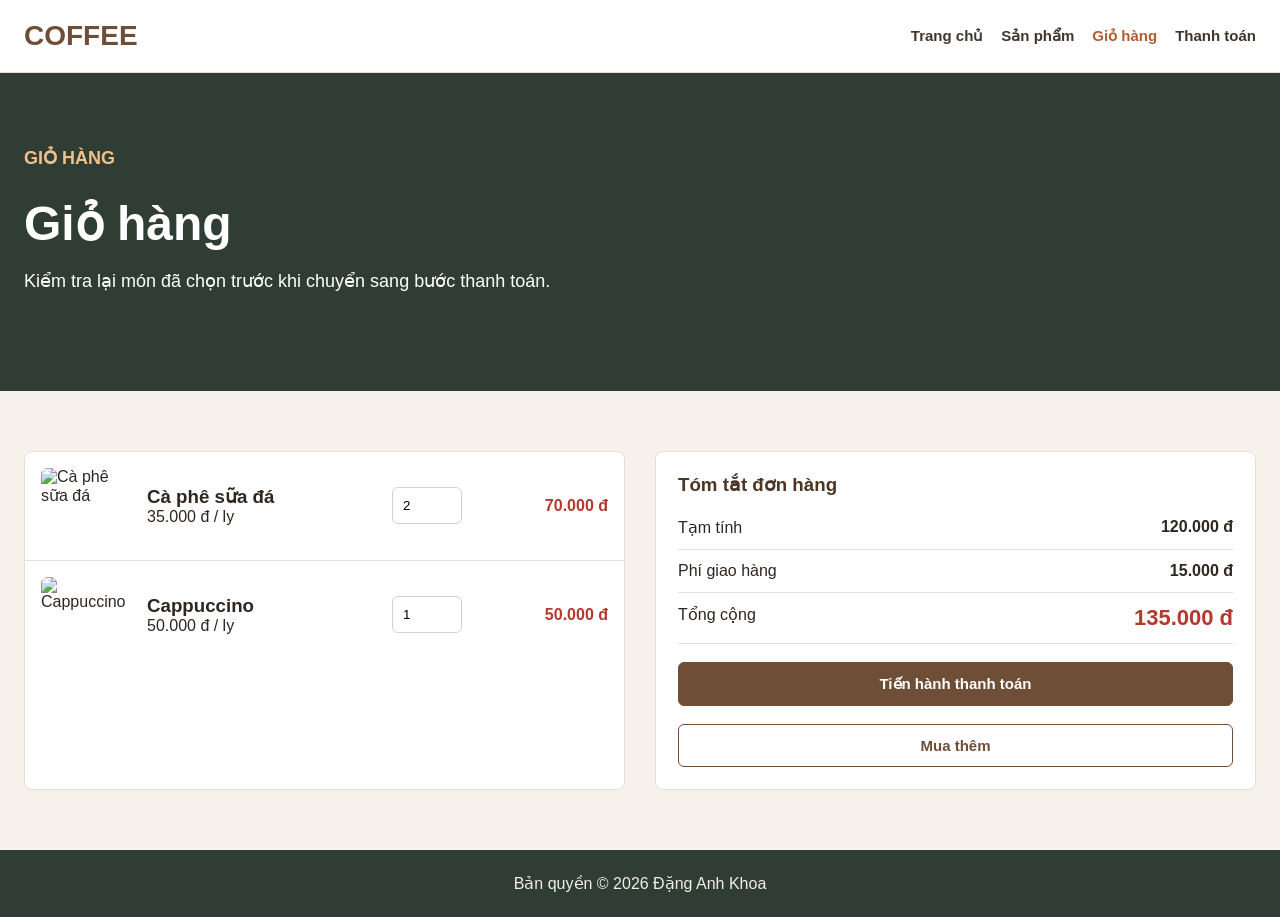
==== cart.html @ a9210790 "first commit" ====
<!doctype html>
<html lang="vi">
  <head>
    <meta charset="UTF-8" />
    <meta name="viewport" content="width=device-width, initial-scale=1.0" />
    <title>COFFEE - Giỏ hàng</title>
    <link rel="stylesheet" href="style.css" />
  </head>

  <body>
    <header class="site-header">
      <div class="container header-inner">
        <a href="index.html" class="logo">COFFEE</a>

        <nav class="main-nav">
          <a href="index.html">Trang chủ</a>
          <a href="products.html">Sản phẩm</a>
          <a href="cart.html" class="active">Giỏ hàng</a>
          <a href="checkout.html">Thanh toán</a>
        </nav>
      </div>
    </header>

    <main>
      <section class="page-hero">
        <div class="container">
          <p class="eyebrow">Giỏ hàng</p>
          <h1>Giỏ hàng</h1>
          <p>Kiểm tra lại món đã chọn trước khi chuyển sang bước thanh toán.</p>
        </div>
      </section>

      <section class="section">
        <div class="container cart-layout">
          <div class="cart-items">
            <div class="cart-row">
              <img src="./images/photo-1509042239860-f550ce710b93.jpeg" alt="Cà phê sữa đá" />
              <div>
                <h3>Cà phê sữa đá</h3>
                <p>35.000 đ / ly</p>
              </div>
              <input type="number" value="2" min="1" aria-label="Số lượng cà phê sữa đá" />
              <strong class="cart-price">70.000 đ</strong>
            </div>

            <div class="cart-row">
              <img src="./images/photo-1514432324607-a09d9b4aefdd.jpeg" alt="Cappuccino" />
              <div>
                <h3>Cappuccino</h3>
                <p>50.000 đ / ly</p>
              </div>
              <input type="number" value="1" min="1" aria-label="Số lượng cappuccino" />
              <strong class="cart-price">50.000 đ</strong>
            </div>
          </div>

          <aside class="order-box">
            <h3>Tóm tắt đơn hàng</h3>
            <div class="summary-line">
              <span>Tạm tính</span>
              <strong>120.000 đ</strong>
            </div>
            <div class="summary-line">
              <span>Phí giao hàng</span>
              <strong>15.000 đ</strong>
            </div>
            <div class="summary-line">
              <span>Tổng cộng</span>
              <strong class="summary-total">135.000 đ</strong>
            </div>
            <a href="checkout.html" class="btn">Tiến hành thanh toán</a>
            <a href="products.html" class="btn btn-outline">Mua thêm</a>
          </aside>
        </div>
      </section>
    </main>

    <footer class="site-footer">
      <div class="container">
        <p>Bản quyền © 2026 Đặng Anh Khoa</p>
      </div>
    </footer>
    <script src="app.js"></script>
  </body>
</html>
---- style.css ----
* {
  box-sizing: border-box;
  margin: 0;
  padding: 0;
}

body {
  background: #f6f2eb;
  color: #2f261f;
  font-family: Arial, Helvetica, sans-serif;
}

img {
  display: block;
  max-width: 100%;
}

a {
  color: inherit;
  text-decoration: none;
}

.container {
  max-width: 1280px;
  margin: 0 auto;
  padding: 0 24px;
}

.site-header {
  background: #ffffff;
  border-bottom: 1px solid #e4ded4;
}

.header-inner {
  align-items: center;
  display: flex;
  justify-content: space-between;
  min-height: 72px;
}

.logo {
  color: #6f4e37;
  font-size: 28px;
  font-weight: 700;
}

.main-nav {
  display: flex;
  flex-wrap: wrap;
  gap: 18px;
}

.main-nav a {
  color: #3f352d;
  font-size: 15px;
  font-weight: 700;
}

.main-nav a:hover,
.main-nav .active {
  color: #b35c2e;
}

.hero {
  background:
    linear-gradient(rgba(35, 26, 19, 0.62), rgba(35, 26, 19, 0.62)),
    url("./images/photo-1509042239860-f550ce710b93.jpeg") center / cover;
  color: #ffffff;
  padding: 110px 0;
}

.hero-content {
  max-width: 620px;
}

.eyebrow {
  color: #f0c28b;
  font-size: 14px;
  font-weight: 700;
  margin-bottom: 12px;
  text-transform: uppercase;
}

.hero h1,
.page-hero h1 {
  font-size: 48px;
  line-height: 1.1;
  margin-bottom: 16px;
}

.hero p,
.page-hero p {
  font-size: 18px;
  line-height: 1.7;
  margin-bottom: 24px;
}

.btn {
  background: #6f4e37;
  border: 1px solid #6f4e37;
  border-radius: 6px;
  color: #ffffff;
  cursor: pointer;
  display: inline-block;
  font-family: inherit;
  font-size: 15px;
  font-weight: 700;
  padding: 12px 20px;
}

.btn:hover {
  background: #4d3526;
}

.btn-outline {
  background: #ffffff;
  color: #6f4e37;
}

.btn-outline:hover {
  background: #f6f2eb;
}

.section {
  padding: 60px 0;
}

.section-title {
  color: #4d3526;
  font-size: 32px;
  margin-bottom: 12px;
  text-align: center;
}

.section-desc {
  color: #64574f;
  line-height: 1.7;
  margin: 0 auto 32px;
  max-width: 650px;
  text-align: center;
}

.feature-grid,
.product-grid {
  display: grid;
  gap: 22px;
  grid-template-columns: repeat(3, 1fr);
}

.feature-item,
.product-card,
.info-box,
.order-box {
  background: #ffffff;
  border: 1px solid #e4ded4;
  border-radius: 8px;
}

.feature-item {
  padding: 24px;
}

.feature-item h3,
.product-card h3,
.info-box h3,
.order-box h3 {
  color: #4d3526;
  margin-bottom: 10px;
}

.feature-item p,
.product-card p,
.info-box p,
.order-box p {
  color: #64574f;
  line-height: 1.6;
}

.light-section {
  background: #ede7dc;
}

.product-card {
  overflow: hidden;
}

.product-card img {
  height: 210px;
  object-fit: cover;
  width: 100%;
}

.product-info {
  padding: 18px;
}

.price {
  align-items: center;
  display: flex;
  gap: 10px;
  margin: 12px 0 18px;
}

.old-price {
  color: #988b81;
  font-size: 14px;
  text-decoration: line-through;
}

.sale-price {
  color: #b23a2f;
  font-size: 20px;
  font-weight: 700;
}

.card-actions {
  display: flex;
  flex-wrap: wrap;
  gap: 10px;
}

.section-more {
  margin-top: 28px;
  text-align: center;
}

.about-inner,
.detail-layout,
.cart-layout,
.checkout-layout {
  display: grid;
  gap: 30px;
  grid-template-columns: 1fr 1fr;
}

.about-inner img,
.detail-image {
  border-radius: 8px;
  height: 360px;
  object-fit: cover;
  width: 100%;
}

.about-text h2,
.detail-content h2 {
  color: #4d3526;
  font-size: 32px;
  margin-bottom: 16px;
}

.about-text p,
.detail-content p {
  color: #64574f;
  line-height: 1.8;
  margin-bottom: 20px;
}

.page-hero {
  background: #2f3d35;
  color: #ffffff;
  padding: 70px 0;
}

.toolbar {
  align-items: center;
  display: flex;
  justify-content: space-between;
  margin-bottom: 26px;
}

.toolbar h2 {
  color: #4d3526;
  font-size: 28px;
}

.toolbar span {
  color: #64574f;
}

.toolbar-actions {
  align-items: center;
  display: flex;
  gap: 12px;
}

.sort-label {
  color: #4d3526;
  font-size: 14px;
  font-weight: 700;
}

.sort-select {
  width: 180px;
}

.products-layout {
  align-items: start;
  display: grid;
  gap: 32px;
  grid-template-columns: 290px minmax(0, 1fr);
}

.products-content {
  min-width: 0;
}

.filter-sidebar {
  align-self: start;
  position: sticky;
  top: 92px;
}

.filter-panel {
  background: #fffaf3;
  border: 1px solid #eadfce;
  border-radius: 8px;
  box-shadow: 0 12px 28px rgba(77, 53, 38, 0.08);
  padding: 18px;
}

.filter-panel h2 {
  color: #4d3526;
  font-size: 24px;
  margin-bottom: 16px;
  padding-bottom: 14px;
  border-bottom: 1px solid #eadfce;
}

.filter-group {
  display: grid;
  gap: 9px;
  margin-bottom: 16px;
}

.filter-label {
  color: #4d3526;
  font-size: 14px;
  font-weight: 700;
}

.filter-group label {
  align-items: center;
  color: #64574f;
  display: flex;
  gap: 8px;
  line-height: 1.5;
}

.filter-panel input[type="text"],
.filter-panel select,
.sort-select select {
  border: 1px solid #d8d0c5;
  border-radius: 6px;
  color: #2f261f;
  font-family: inherit;
  font-size: 15px;
  padding: 11px 12px;
  width: 100%;
}

.select-wrap {
  position: relative;
}

.select-wrap::after {
  border-left: 5px solid transparent;
  border-right: 5px solid transparent;
  border-top: 6px solid #6f4e37;
  content: "";
  pointer-events: none;
  position: absolute;
  right: 13px;
  top: 50%;
  transform: translateY(-50%);
}

.filter-panel select,
.sort-select select {
  appearance: none;
  background: #ffffff;
  padding-right: 34px;
}

.price-range {
  height: 30px;
  position: relative;
}

.price-range::before {
  background: #e7dccf;
  border-radius: 999px;
  content: "";
  height: 6px;
  left: 0;
  position: absolute;
  right: 0;
  top: 12px;
}

.price-range::after {
  background: #6f4e37;
  border-radius: 999px;
  content: "";
  height: 6px;
  left: 20%;
  position: absolute;
  right: 20%;
  top: 12px;
}

.price-range input {
  appearance: none;
  background: transparent;
  height: 30px;
  left: 0;
  pointer-events: none;
  position: absolute;
  top: 0;
  width: 100%;
  z-index: 2;
}

.price-range input::-webkit-slider-thumb {
  appearance: none;
  background: #ffffff;
  border: 3px solid #6f4e37;
  border-radius: 50%;
  cursor: pointer;
  height: 18px;
  pointer-events: auto;
  width: 18px;
}

.price-range input::-moz-range-thumb {
  background: #ffffff;
  border: 3px solid #6f4e37;
  border-radius: 50%;
  cursor: pointer;
  height: 14px;
  pointer-events: auto;
  width: 14px;
}

.price-range input::-webkit-slider-runnable-track {
  background: transparent;
}

.price-range input::-moz-range-track {
  background: transparent;
}

.range-values {
  color: #64574f;
  display: flex;
  font-size: 14px;
  justify-content: space-between;
}

.filter-actions {
  display: grid;
  gap: 10px;
  margin-top: 10px;
}

.filter-actions .btn {
  text-align: center;
  width: 100%;
}

.filter-box {
  background: #ffffff;
  border: 1px solid #e4ded4;
  border-radius: 8px;
  display: flex;
  flex-wrap: wrap;
  gap: 10px;
  margin-bottom: 24px;
  padding: 14px;
}

.filter-btn {
  background: #f8f5ef;
  border: 1px solid #d8d0c5;
  border-radius: 6px;
  color: #4d3526;
  cursor: pointer;
  display: block;
  font-family: inherit;
  font-size: 15px;
  font-weight: 700;
  padding: 10px 14px;
  text-align: left;
  width: 100%;
}

.filter-btn:hover,
.filter-btn.active {
  background: #6f4e37;
  border-color: #6f4e37;
  color: #ffffff;
}

.empty-message {
  background: #ffffff;
  border: 1px solid #e4ded4;
  border-radius: 8px;
  color: #64574f;
  grid-column: 1 / -1;
  padding: 24px;
  text-align: center;
}

.detail-list {
  color: #4f453e;
  line-height: 1.8;
  margin: 18px 0 22px 18px;
}

.buy-box {
  align-items: center;
  display: flex;
  flex-wrap: wrap;
  gap: 12px;
}

.buy-box input,
.form-group input,
.form-group textarea,
.form-group select {
  border: 1px solid #d8d0c5;
  border-radius: 6px;
  color: #2f261f;
  font-family: inherit;
  font-size: 15px;
  padding: 12px;
}

.buy-box input {
  width: 82px;
}

.info-box,
.order-box {
  padding: 22px;
}

.cart-items {
  background: #ffffff;
  border: 1px solid #e4ded4;
  border-radius: 8px;
  overflow: hidden;
}

.cart-row {
  align-items: center;
  border-bottom: 1px solid #e4ded4;
  display: grid;
  gap: 16px;
  grid-template-columns: 90px 1fr 90px 110px;
  padding: 16px;
}

.cart-row:last-child {
  border-bottom: 0;
}

.cart-row img {
  border-radius: 6px;
  height: 76px;
  object-fit: cover;
  width: 90px;
}

.cart-row input {
  border: 1px solid #d8d0c5;
  border-radius: 6px;
  padding: 10px;
  width: 70px;
}

.cart-price {
  color: #b23a2f;
  font-weight: 700;
  text-align: right;
}

.summary-line {
  border-bottom: 1px solid #e4ded4;
  display: flex;
  justify-content: space-between;
  padding: 12px 0;
}

.summary-total {
  color: #b23a2f;
  font-size: 22px;
  font-weight: 700;
}

.order-box .btn {
  margin-top: 18px;
  text-align: center;
  width: 100%;
}

.checkout-form {
  background: #ffffff;
  border: 1px solid #e4ded4;
  border-radius: 8px;
  padding: 22px;
}

.form-row {
  display: grid;
  gap: 16px;
  grid-template-columns: 1fr 1fr;
}

.form-group {
  margin-bottom: 16px;
}

.form-group label {
  display: block;
  font-weight: 700;
  margin-bottom: 8px;
}

.form-group input,
.form-group textarea,
.form-group select {
  width: 100%;
}

.payment-list {
  display: grid;
  gap: 10px;
  margin-bottom: 18px;
}

.payment-list label {
  background: #f8f5ef;
  border: 1px solid #e4ded4;
  border-radius: 6px;
  padding: 12px;
}

.site-footer {
  background: #2f3d35;
  color: #f3efe8;
  padding: 24px 0;
  text-align: center;
}

@media (max-width: 900px) {
  .feature-grid,
  .product-grid,
  .about-inner,
  .detail-layout,
  .cart-layout,
  .checkout-layout,
  .products-layout {
    grid-template-columns: 1fr;
  }

  .filter-sidebar {
    position: static;
  }

  .hero h1,
  .page-hero h1 {
    font-size: 38px;
  }
}

@media (max-width: 640px) {
  .header-inner {
    align-items: flex-start;
    flex-direction: column;
    gap: 14px;
    padding: 16px 0;
  }

  .main-nav {
    gap: 12px;
  }

  .hero,
  .page-hero {
    padding: 58px 0;
  }

  .hero h1,
  .page-hero h1 {
    font-size: 32px;
  }

  .section {
    padding: 44px 0;
  }

  .toolbar,
  .form-row {
    align-items: flex-start;
    display: flex;
    flex-direction: column;
  }

  .cart-row {
    grid-template-columns: 78px 1fr;
  }

  .cart-row img {
    height: 68px;
    width: 78px;
  }

  .cart-price {
    text-align: left;
  }
}
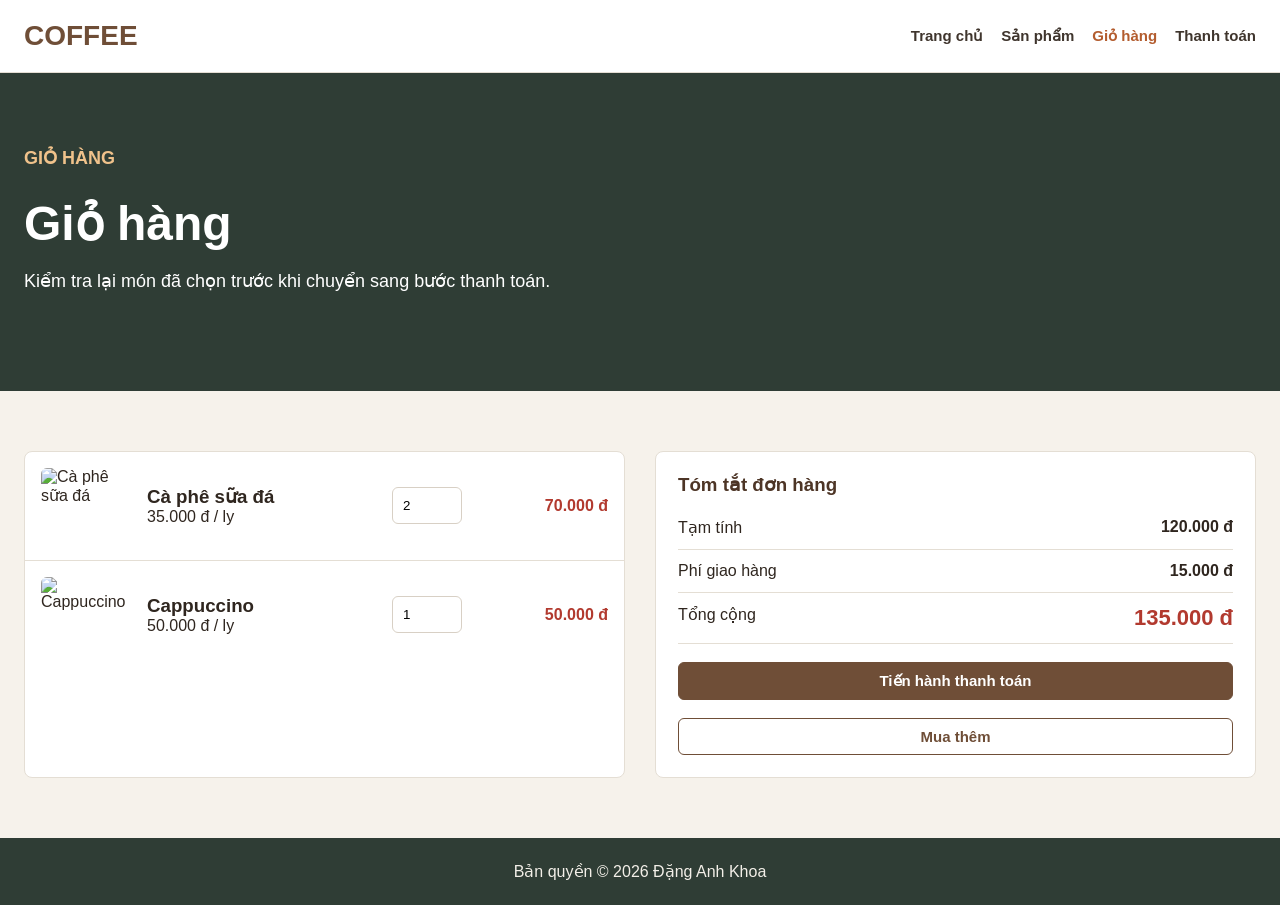
==== commit b195d959: "complete home,products,detail" ====
--- a/cart.html
+++ b/cart.html
@@ -34,22 +34,38 @@
         <div class="container cart-layout">
           <div class="cart-items">
             <div class="cart-row">
-              <img src="./images/photo-1509042239860-f550ce710b93.jpeg" alt="Cà phê sữa đá" />
+              <img
+                src="./images/photo-1509042239860-f550ce710b93.jpeg"
+                alt="Cà phê sữa đá"
+              />
               <div>
                 <h3>Cà phê sữa đá</h3>
                 <p>35.000 đ / ly</p>
               </div>
-              <input type="number" value="2" min="1" aria-label="Số lượng cà phê sữa đá" />
+              <input
+                type="number"
+                value="2"
+                min="1"
+                aria-label="Số lượng cà phê sữa đá"
+              />
               <strong class="cart-price">70.000 đ</strong>
             </div>
 
             <div class="cart-row">
-              <img src="./images/photo-1514432324607-a09d9b4aefdd.jpeg" alt="Cappuccino" />
+              <img
+                src="./images/photo-1514432324607-a09d9b4aefdd.jpeg"
+                alt="Cappuccino"
+              />
               <div>
                 <h3>Cappuccino</h3>
                 <p>50.000 đ / ly</p>
               </div>
-              <input type="number" value="1" min="1" aria-label="Số lượng cappuccino" />
+              <input
+                type="number"
+                value="1"
+                min="1"
+                aria-label="Số lượng cappuccino"
+              />
               <strong class="cart-price">50.000 đ</strong>
             </div>
           </div>
@@ -80,6 +96,6 @@
         <p>Bản quyền © 2026 Đặng Anh Khoa</p>
       </div>
     </footer>
-    <script src="app.js"></script>
+    <script type="module" src="app.js"></script>
   </body>
 </html>
--- a/style.css
+++ b/style.css
@@ -64,7 +64,7 @@
 .hero {
   background:
     linear-gradient(rgba(35, 26, 19, 0.62), rgba(35, 26, 19, 0.62)),
-    url("./images/photo-1509042239860-f550ce710b93.jpeg") center / cover;
+    url("./images/background-ca-phe.webp") center / cover;
   color: #ffffff;
   padding: 110px 0;
 }
@@ -105,7 +105,7 @@
   font-family: inherit;
   font-size: 15px;
   font-weight: 700;
-  padding: 12px 20px;
+  padding: 9px 15px;
 }
 
 .btn:hover {
@@ -142,8 +142,9 @@
 
 .feature-grid,
 .product-grid {
-  display: grid;
-  gap: 22px;
+  align-items: stretch;
+  display: grid;
+  gap: 10px;
   grid-template-columns: repeat(3, 1fr);
 }
 
@@ -182,6 +183,14 @@
 
 .product-card {
   overflow: hidden;
+  display: flex;
+  flex-direction: column;
+  height: 100%;
+  transition: 0.3s;
+}
+
+.product-card:hover {
+  transform: translateY(-5px);
 }
 
 .product-card img {
@@ -191,14 +200,21 @@
 }
 
 .product-info {
+  display: flex;
+  flex-direction: column;
+  flex: 1;
   padding: 18px;
 }
 
+.product-info p {
+  margin-bottom: 12px;
+}
+
 .price {
   align-items: center;
   display: flex;
   gap: 10px;
-  margin: 12px 0 18px;
+  margin: auto 0 18px;
 }
 
 .old-price {
@@ -233,11 +249,25 @@
   grid-template-columns: 1fr 1fr;
 }
 
-.about-inner img,
-.detail-image {
+.not-found {
+  display: flex;
+  flex-direction: column;
+  justify-content: center;
+  align-items: center;
+  gap: 30px;
+}
+
+.about-inner img {
   border-radius: 8px;
   height: 360px;
   object-fit: cover;
+  width: 100%;
+}
+
+.detail-image {
+  border-radius: 8px;
+  height: 560px;
+  object-fit: contain;
   width: 100%;
 }
 
@@ -381,79 +411,80 @@
   padding-right: 34px;
 }
 
-.price-range {
-  height: 30px;
-  position: relative;
-}
-
-.price-range::before {
+.price-filter {
+  display: grid;
+  gap: 10px;
+}
+
+.price-filter input[type="range"] {
+  appearance: none;
   background: #e7dccf;
   border-radius: 999px;
-  content: "";
+  cursor: pointer;
   height: 6px;
-  left: 0;
-  position: absolute;
-  right: 0;
-  top: 12px;
-}
-
-.price-range::after {
-  background: #6f4e37;
-  border-radius: 999px;
-  content: "";
-  height: 6px;
-  left: 20%;
-  position: absolute;
-  right: 20%;
-  top: 12px;
-}
-
-.price-range input {
-  appearance: none;
-  background: transparent;
-  height: 30px;
-  left: 0;
-  pointer-events: none;
-  position: absolute;
-  top: 0;
-  width: 100%;
-  z-index: 2;
-}
-
-.price-range input::-webkit-slider-thumb {
+  width: 100%;
+}
+
+.price-filter input[type="range"]::-webkit-slider-thumb {
   appearance: none;
   background: #ffffff;
   border: 3px solid #6f4e37;
   border-radius: 50%;
   cursor: pointer;
   height: 18px;
-  pointer-events: auto;
   width: 18px;
 }
 
-.price-range input::-moz-range-thumb {
+.price-filter input[type="range"]::-moz-range-thumb {
   background: #ffffff;
   border: 3px solid #6f4e37;
   border-radius: 50%;
   cursor: pointer;
   height: 14px;
-  pointer-events: auto;
   width: 14px;
 }
 
-.price-range input::-webkit-slider-runnable-track {
-  background: transparent;
-}
-
-.price-range input::-moz-range-track {
-  background: transparent;
-}
-
-.range-values {
+.price-filter-value {
+  align-items: center;
   color: #64574f;
   display: flex;
   font-size: 14px;
   justify-content: space-between;
+}
+
+.price-filter-value strong {
+  color: #4d3526;
+  font-weight: 700;
+}
+
+#max-price-value {
+  color: #b23a2f;
+}
+
+.filter-panel input[type="text"]:focus,
+.filter-panel select:focus,
+.sort-select select:focus {
+  border-color: #6f4e37;
+  outline: none;
+}
+
+.toolbar > div:first-child {
+  display: grid;
+  gap: 6px;
+}
+
+#product-count {
+  color: #7b6c62;
+  font-size: 14px;
+}
+.products-page-grid {
+  grid-template-columns: repeat(3, minmax(0, 1fr));
+}
+#reset-filter {
+  transition:
+    background 0.2s,
+    color 0.2s,
+    border-color 0.2s;
 }
 
 .filter-actions {
@@ -651,7 +682,11 @@
   padding: 24px 0;
   text-align: center;
 }
-
+@media (max-width: 1100px) {
+  .products-page-grid {
+    grid-template-columns: repeat(2, minmax(0, 1fr));
+  }
+}
 @media (max-width: 900px) {
   .feature-grid,
   .product-grid,
@@ -671,6 +706,18 @@
   .page-hero h1 {
     font-size: 38px;
   }
+  .products-page-grid {
+    grid-template-columns: repeat(2, minmax(0, 1fr));
+  }
+
+  .toolbar {
+    align-items: flex-start;
+    gap: 16px;
+  }
+
+  .toolbar-actions {
+    flex-wrap: wrap;
+  }
 }
 
 @media (max-width: 640px) {
@@ -718,4 +765,25 @@
   .cart-price {
     text-align: left;
   }
-}
+  .products-page-grid {
+    grid-template-columns: 1fr;
+  }
+
+  .toolbar {
+    gap: 18px;
+  }
+
+  .toolbar-actions {
+    align-items: stretch;
+    display: grid;
+    width: 100%;
+  }
+
+  .sort-select {
+    width: 100%;
+  }
+
+  .price-filter-value {
+    gap: 10px;
+  }
+}
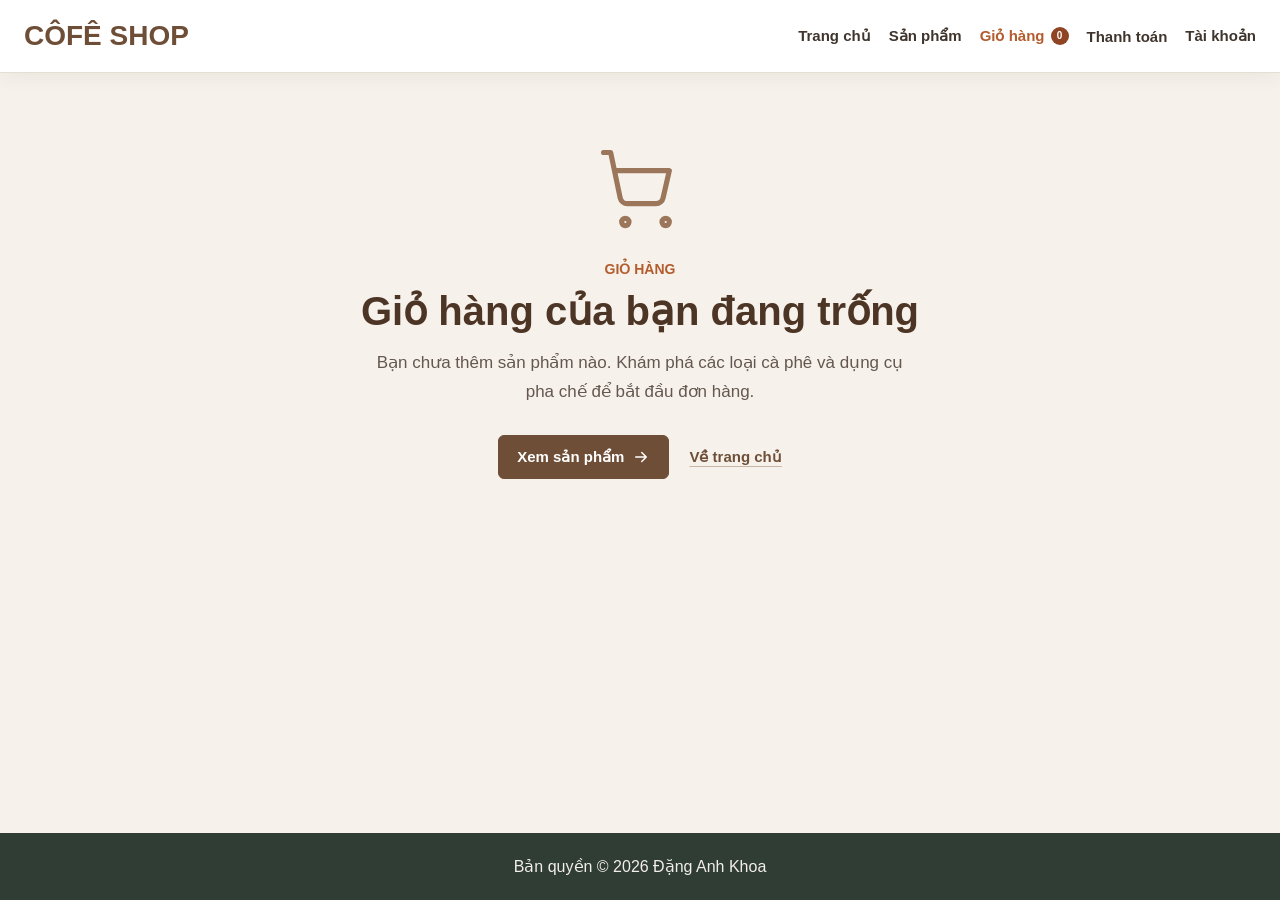
==== commit ca0b785f: "update ui/ux, complete cart" ====
--- a/cart.html
+++ b/cart.html
@@ -3,90 +3,164 @@
   <head>
     <meta charset="UTF-8" />
     <meta name="viewport" content="width=device-width, initial-scale=1.0" />
-    <title>COFFEE - Giỏ hàng</title>
+    <title>CÔFÊ SHOP - Giỏ hàng</title>
     <link rel="stylesheet" href="style.css" />
   </head>
 
-  <body>
+  <body class="cart-page-body">
     <header class="site-header">
       <div class="container header-inner">
-        <a href="index.html" class="logo">COFFEE</a>
+        <a href="index.html" class="logo">CÔFÊ SHOP</a>
 
-        <nav class="main-nav">
+        <nav class="main-nav desktop-nav" aria-label="Điều hướng chính">
           <a href="index.html">Trang chủ</a>
           <a href="products.html">Sản phẩm</a>
-          <a href="cart.html" class="active">Giỏ hàng</a>
+          <a href="cart.html" class="active">
+            Giỏ hàng
+            <span class="nav-cart-count" aria-label="3 sản phẩm">3</span>
+          </a>
           <a href="checkout.html">Thanh toán</a>
+          <a href="login.html">Tài khoản</a>
         </nav>
+
+        <details class="mobile-nav">
+          <summary aria-label="Mở menu điều hướng" title="Menu">
+            <svg class="menu-icon" aria-hidden="true" viewBox="0 0 24 24">
+              <path d="M4 6h16M4 12h16M4 18h16" />
+            </svg>
+            <svg class="close-icon" aria-hidden="true" viewBox="0 0 24 24">
+              <path d="m6 6 12 12M18 6 6 18" />
+            </svg>
+          </summary>
+
+          <nav class="main-nav mobile-menu" aria-label="Điều hướng di động">
+            <a href="index.html">Trang chủ</a>
+            <a href="products.html">Sản phẩm</a>
+            <a href="cart.html" class="active">
+              Giỏ hàng
+              <span class="nav-cart-count" aria-label="3 sản phẩm">3</span>
+            </a>
+            <a href="checkout.html">Thanh toán</a>
+            <a href="login.html">Tài khoản</a>
+          </nav>
+        </details>
       </div>
     </header>
 
-    <main>
-      <section class="page-hero">
+    <main id="cart-page">
+      <section id="cart-section" class="cart-section">
         <div class="container">
-          <p class="eyebrow">Giỏ hàng</p>
-          <h1>Giỏ hàng</h1>
-          <p>Kiểm tra lại món đã chọn trước khi chuyển sang bước thanh toán.</p>
+          <div class="cart-page-heading">
+            <div>
+              <p class="cart-page-eyebrow">Giỏ hàng</p>
+              <h1>Giỏ hàng của bạn</h1>
+              <p>Kiểm tra sản phẩm và số lượng trước khi chuyển sang thanh toán.</p>
+            </div>
+
+            <a href="products.html" class="cart-back-link">
+              <svg aria-hidden="true" viewBox="0 0 24 24">
+                <path d="m15 18-6-6 6-6" />
+                <path d="M9 12h10" />
+              </svg>
+              Tiếp tục mua sắm
+            </a>
+          </div>
+
+          <div class="cart-layout">
+            <section class="cart-panel" aria-labelledby="cart-title">
+              <div class="cart-panel-header">
+                <div class="cart-panel-heading">
+                  <h2 id="cart-title">Sản phẩm</h2>
+                  <span id="cart-count">2 sản phẩm</span>
+                </div>
+
+                <button class="cart-clear" type="button">
+                  <svg aria-hidden="true" viewBox="0 0 24 24">
+                    <path d="M3 6h18" />
+                    <path d="M8 6V4h8v2" />
+                    <path d="m19 6-1 14H6L5 6" />
+                    <path d="M10 11v5M14 11v5" />
+                  </svg>
+                  Xóa hết
+                </button>
+              </div>
+
+              <div class="cart-items">
+                <!-- render cart items -->
+              </div>
+            </section>
+
+            <aside class="order-box cart-summary">
+              <div class="cart-summary-header">
+                <p>Đơn hàng</p>
+                <h2>Tóm tắt thanh toán</h2>
+              </div>
+
+              <div class="summary-line">
+                <span>Tạm tính</span>
+                <strong id="cart-summary"></strong>
+              </div>
+
+              <div class="summary-line">
+                <span>Phí giao hàng</span>
+                <strong>25.000 đ</strong>
+              </div>
+
+              <div class="summary-line cart-total-line">
+                <span>Tổng cộng</span>
+                <strong id="summary-total" class="summary-total"></strong>
+              </div>
+
+              <a href="checkout.html" class="btn cart-checkout-button">
+                Tiến hành thanh toán
+                <svg aria-hidden="true" viewBox="0 0 24 24">
+                  <path d="M5 12h14M13 6l6 6-6 6" />
+                </svg>
+              </a>
+
+              <p class="summary-note">Phí giao hàng có thể thay đổi theo khu vực nhận hàng.</p>
+            </aside>
+          </div>
         </div>
       </section>
+      <section
+        id="empty-cart-section"
+        class="empty-cart-section"
+        aria-labelledby="empty-cart-title"
+      >
+        <div class="container">
+          <div class="empty-cart-state">
+            <svg
+              class="empty-cart-icon"
+              aria-hidden="true"
+              viewBox="0 0 24 24"
+              fill="none"
+              xmlns="http://www.w3.org/2000/svg"
+            >
+              <circle cx="8" cy="21" r="1" />
+              <circle cx="19" cy="21" r="1" />
+              <path
+                d="M2.05 2.05H4L6.6 14.44A2 2 0 0 0 8.55 16h7.8a2 2 0 0 0 1.95-1.57L20 7H5.12"
+              />
+            </svg>
 
-      <section class="section">
-        <div class="container cart-layout">
-          <div class="cart-items">
-            <div class="cart-row">
-              <img
-                src="./images/photo-1509042239860-f550ce710b93.jpeg"
-                alt="Cà phê sữa đá"
-              />
-              <div>
-                <h3>Cà phê sữa đá</h3>
-                <p>35.000 đ / ly</p>
-              </div>
-              <input
-                type="number"
-                value="2"
-                min="1"
-                aria-label="Số lượng cà phê sữa đá"
-              />
-              <strong class="cart-price">70.000 đ</strong>
-            </div>
+            <p class="empty-cart-label">Giỏ hàng</p>
+            <h1 id="empty-cart-title">Giỏ hàng của bạn đang trống</h1>
+            <p class="empty-cart-description">
+              Bạn chưa thêm sản phẩm nào. Khám phá các loại cà phê và dụng cụ pha chế để bắt đầu đơn
+              hàng.
+            </p>
 
-            <div class="cart-row">
-              <img
-                src="./images/photo-1514432324607-a09d9b4aefdd.jpeg"
-                alt="Cappuccino"
-              />
-              <div>
-                <h3>Cappuccino</h3>
-                <p>50.000 đ / ly</p>
-              </div>
-              <input
-                type="number"
-                value="1"
-                min="1"
-                aria-label="Số lượng cappuccino"
-              />
-              <strong class="cart-price">50.000 đ</strong>
+            <div class="empty-cart-actions">
+              <a href="products.html" class="btn empty-cart-primary">
+                Xem sản phẩm
+                <svg aria-hidden="true" viewBox="0 0 24 24">
+                  <path d="M5 12h14M13 6l6 6-6 6" />
+                </svg>
+              </a>
+              <a href="index.html" class="empty-cart-home">Về trang chủ</a>
             </div>
           </div>
-
-          <aside class="order-box">
-            <h3>Tóm tắt đơn hàng</h3>
-            <div class="summary-line">
-              <span>Tạm tính</span>
-              <strong>120.000 đ</strong>
-            </div>
-            <div class="summary-line">
-              <span>Phí giao hàng</span>
-              <strong>15.000 đ</strong>
-            </div>
-            <div class="summary-line">
-              <span>Tổng cộng</span>
-              <strong class="summary-total">135.000 đ</strong>
-            </div>
-            <a href="checkout.html" class="btn">Tiến hành thanh toán</a>
-            <a href="products.html" class="btn btn-outline">Mua thêm</a>
-          </aside>
         </div>
       </section>
     </main>
--- a/style.css
+++ b/style.css
@@ -8,6 +8,8 @@
   background: #f6f2eb;
   color: #2f261f;
   font-family: Arial, Helvetica, sans-serif;
+  min-height: 100vh;
+  padding-top: 73px;
 }
 
 img {
@@ -29,6 +31,12 @@
 .site-header {
   background: #ffffff;
   border-bottom: 1px solid #e4ded4;
+  box-shadow: 0 4px 18px rgba(47, 38, 31, 0.06);
+  left: 0;
+  position: fixed;
+  top: 0;
+  width: 100%;
+  z-index: 1000;
 }
 
 .header-inner {
@@ -42,6 +50,7 @@
   color: #6f4e37;
   font-size: 28px;
   font-weight: 700;
+  white-space: nowrap;
 }
 
 .main-nav {
@@ -51,9 +60,12 @@
 }
 
 .main-nav a {
+  align-items: center;
   color: #3f352d;
+  display: inline-flex;
   font-size: 15px;
   font-weight: 700;
+  gap: 6px;
 }
 
 .main-nav a:hover,
@@ -61,16 +73,126 @@
   color: #b35c2e;
 }
 
+.nav-cart-count {
+  align-items: center;
+  background: #b35c2e;
+  border-radius: 9px;
+  color: #ffffff;
+  display: inline-flex;
+  font-size: 10px;
+  font-variant-numeric: tabular-nums;
+  height: 18px;
+  justify-content: center;
+  line-height: 1;
+  min-width: 18px;
+  padding: 0 5px;
+}
+
+.main-nav a:hover .nav-cart-count,
+.main-nav .active .nav-cart-count {
+  background: #8f4424;
+}
+
+.mobile-nav {
+  display: none;
+}
+
 .hero {
-  background:
-    linear-gradient(rgba(35, 26, 19, 0.62), rgba(35, 26, 19, 0.62)),
-    url("./images/background-ca-phe.webp") center / cover;
+  background: #2f261f;
   color: #ffffff;
-  padding: 110px 0;
+  isolation: isolate;
+  overflow: hidden;
+  padding: 104px 0;
+  position: relative;
+}
+
+.hero::after {
+  background: rgba(31, 23, 18, 0.62);
+  content: "";
+  inset: 0;
+  pointer-events: none;
+  position: absolute;
+  z-index: 1;
+}
+
+.hero-slides,
+.hero-slide {
+  inset: 0;
+  position: absolute;
+}
+
+.hero-slides {
+  z-index: 0;
+}
+
+.hero-slide {
+  background-position: center;
+  background-repeat: no-repeat;
+  background-size: cover;
+  opacity: 0;
+  transform: scale(1.02);
+  transition: opacity 700ms ease;
+}
+
+.hero-slide.is-active {
+  opacity: 1;
+}
+
+.hero-slide-one {
+  background-image: url("./images/background-ca-phe.webp");
+}
+
+.hero-slide-two {
+  background-image: url("./images/hat-ca-phe-den-tach-ca-phe.jpeg");
+  background-position: center 58%;
+}
+
+.hero-slide-three {
+  background-color: #4d3526;
+  background-image: url("./images/combo-ca-phe-viet.jpg");
+  background-position: center 66%;
 }
 
 .hero-content {
   max-width: 620px;
+  position: relative;
+  z-index: 2;
+}
+
+.slider-dots {
+  align-items: center;
+  bottom: 24px;
+  display: flex;
+  gap: 10px;
+  left: 50%;
+  position: absolute;
+  transform: translateX(-50%);
+  z-index: 2;
+}
+
+.slider-dot {
+  background: rgba(255, 255, 255, 0.38);
+  border: 1px solid rgba(255, 255, 255, 0.92);
+  border-radius: 50%;
+  cursor: pointer;
+  height: 11px;
+  padding: 0;
+  transition:
+    background-color 180ms ease,
+    transform 180ms ease;
+  width: 11px;
+}
+
+.slider-dot:hover,
+.slider-dot:focus-visible {
+  background: #ffffff;
+  outline: 2px solid rgba(255, 255, 255, 0.5);
+  outline-offset: 4px;
+}
+
+.slider-dot.is-active {
+  background: #ffffff;
+  transform: scale(1.18);
 }
 
 .eyebrow {
@@ -88,11 +210,39 @@
   margin-bottom: 16px;
 }
 
-.hero p,
-.page-hero p {
+.hero-content > p:not(.eyebrow),
+.page-hero .container > p:not(.eyebrow) {
   font-size: 18px;
   line-height: 1.7;
   margin-bottom: 24px;
+}
+
+.btn.hero-primary {
+  align-items: center;
+  display: inline-flex;
+  gap: 8px;
+  justify-content: center;
+  min-height: 44px;
+}
+
+.hero-primary svg,
+.section-link svg {
+  flex: 0 0 auto;
+  fill: none;
+  height: 18px;
+  stroke: currentColor;
+  stroke-linecap: round;
+  stroke-linejoin: round;
+  stroke-width: 2;
+  width: 18px;
+}
+
+.hero-primary svg {
+  transition: transform 180ms ease;
+}
+
+.hero-primary:hover svg {
+  transform: translateX(3px);
 }
 
 .btn {
@@ -140,11 +290,31 @@
   text-align: center;
 }
 
+.section-heading {
+  margin-bottom: 32px;
+}
+
+.section-heading-centered {
+  text-align: center;
+}
+
+.section-heading-centered .section-desc {
+  margin-bottom: 0;
+}
+
+.section-eyebrow {
+  color: #b35c2e;
+  font-size: 13px;
+  font-weight: 700;
+  margin-bottom: 8px;
+  text-transform: uppercase;
+}
+
 .feature-grid,
 .product-grid {
   align-items: stretch;
   display: grid;
-  gap: 10px;
+  gap: 16px;
   grid-template-columns: repeat(3, 1fr);
 }
 
@@ -161,6 +331,18 @@
   padding: 24px;
 }
 
+.feature-icon {
+  color: #9b765b;
+  fill: none;
+  height: 30px;
+  margin-bottom: 18px;
+  stroke: currentColor;
+  stroke-linecap: round;
+  stroke-linejoin: round;
+  stroke-width: 1.7;
+  width: 30px;
+}
+
 .feature-item h3,
 .product-card h3,
 .info-box h3,
@@ -181,21 +363,66 @@
   background: #ede7dc;
 }
 
+.product-section-heading {
+  align-items: flex-end;
+  display: flex;
+  gap: 24px;
+  justify-content: space-between;
+  margin-bottom: 28px;
+}
+
+.product-section-heading .section-title,
+.product-section-heading .section-desc {
+  margin-left: 0;
+  margin-right: 0;
+  text-align: left;
+}
+
+.product-section-heading .section-title {
+  margin-bottom: 8px;
+}
+
+.product-section-heading .section-desc {
+  margin-bottom: 0;
+  max-width: 560px;
+}
+
+.section-link {
+  align-items: center;
+  color: #6f4e37;
+  display: inline-flex;
+  flex: 0 0 auto;
+  font-size: 15px;
+  font-weight: 700;
+  gap: 7px;
+  padding: 8px 0;
+}
+
+.section-link:hover {
+  color: #b35c2e;
+}
+
 .product-card {
-  overflow: hidden;
   display: flex;
   flex-direction: column;
   height: 100%;
-  transition: 0.3s;
+  overflow: hidden;
+  transition:
+    box-shadow 0.2s,
+    transform 0.2s;
 }
 
 .product-card:hover {
-  transform: translateY(-5px);
+  box-shadow: 0 12px 26px rgba(77, 53, 38, 0.1);
+  transform: translateY(-3px);
 }
 
 .product-card img {
-  height: 210px;
-  object-fit: cover;
+  background: #ffffff;
+  border-bottom: 1px solid #eee7dd;
+  height: 230px;
+  object-fit: contain;
+  padding: 12px;
   width: 100%;
 }
 
@@ -207,7 +434,13 @@
 }
 
 .product-info p {
+  font-size: 14px;
   margin-bottom: 12px;
+}
+
+.product-info h3 {
+  font-size: 18px;
+  line-height: 1.35;
 }
 
 .price {
@@ -231,8 +464,13 @@
 
 .card-actions {
   display: flex;
-  flex-wrap: wrap;
   gap: 10px;
+}
+
+.card-actions .btn {
+  flex: 1;
+  text-align: center;
+  white-space: nowrap;
 }
 
 .section-more {
@@ -240,21 +478,63 @@
   text-align: center;
 }
 
-.about-inner,
-.detail-layout,
-.cart-layout,
-.checkout-layout {
+.about-inner {
   display: grid;
   gap: 30px;
   grid-template-columns: 1fr 1fr;
 }
 
+.detail-layout {
+  align-items: start;
+  display: grid;
+  gap: 48px;
+  grid-template-columns: minmax(0, 1.05fr) minmax(0, 0.95fr);
+}
+
+.cart-layout {
+  align-items: start;
+  display: grid;
+  gap: 32px;
+  grid-template-columns: minmax(0, 1.9fr) minmax(310px, 0.8fr);
+}
+
+.checkout-layout {
+  align-items: start;
+  display: grid;
+  gap: 32px;
+  grid-template-columns: minmax(0, 1.55fr) minmax(320px, 0.75fr);
+}
+
 .not-found {
+  align-items: center;
   display: flex;
   flex-direction: column;
+  gap: 18px;
   justify-content: center;
-  align-items: center;
-  gap: 30px;
+  min-height: 420px;
+  text-align: center;
+}
+
+.not-found-icon {
+  font-size: 56px;
+}
+
+.not-found h1 {
+  color: #4d3526;
+  font-size: 34px;
+}
+
+.not-found p {
+  color: #64574f;
+  line-height: 1.7;
+  max-width: 560px;
+}
+
+.not-found-actions {
+  display: flex;
+  flex-wrap: wrap;
+  gap: 10px;
+  justify-content: center;
 }
 
 .about-inner img {
@@ -264,10 +544,17 @@
   width: 100%;
 }
 
+.home-about .about-inner {
+  align-items: center;
+}
+
 .detail-image {
+  background: #ffffff;
+  border: 1px solid #e4ded4;
   border-radius: 8px;
-  height: 560px;
+  height: 520px;
   object-fit: contain;
+  padding: 18px;
   width: 100%;
 }
 
@@ -278,6 +565,15 @@
   margin-bottom: 16px;
 }
 
+.detail-content {
+  padding: 16px 0;
+}
+
+.detail-content h2 {
+  font-size: 34px;
+  line-height: 1.25;
+}
+
 .about-text p,
 .detail-content p {
   color: #64574f;
@@ -291,6 +587,28 @@
   padding: 70px 0;
 }
 
+.products-section {
+  padding: 48px 0 64px;
+}
+
+.catalog-heading {
+  margin-bottom: 34px;
+  max-width: 720px;
+}
+
+.catalog-heading h1 {
+  color: #4d3526;
+  font-size: 38px;
+  line-height: 1.2;
+  margin-bottom: 10px;
+}
+
+.catalog-heading > p:last-child {
+  color: #64574f;
+  font-size: 17px;
+  line-height: 1.7;
+}
+
 .toolbar {
   align-items: center;
   display: flex;
@@ -337,23 +655,39 @@
 .filter-sidebar {
   align-self: start;
   position: sticky;
-  top: 92px;
+  top: 96px;
 }
 
 .filter-panel {
-  background: #fffaf3;
+  background: #ffffff;
   border: 1px solid #eadfce;
   border-radius: 8px;
   box-shadow: 0 12px 28px rgba(77, 53, 38, 0.08);
   padding: 18px;
 }
 
-.filter-panel h2 {
+.filter-panel-heading {
+  align-items: center;
+  border-bottom: 1px solid #eadfce;
+  display: flex;
+  justify-content: space-between;
+  margin-bottom: 18px;
+  padding-bottom: 14px;
+}
+
+.filter-panel-heading h2 {
   color: #4d3526;
   font-size: 24px;
-  margin-bottom: 16px;
-  padding-bottom: 14px;
-  border-bottom: 1px solid #eadfce;
+}
+
+.filter-panel-heading svg {
+  fill: none;
+  height: 22px;
+  stroke: #9b765b;
+  stroke-linecap: round;
+  stroke-linejoin: round;
+  stroke-width: 1.8;
+  width: 22px;
 }
 
 .filter-group {
@@ -376,7 +710,7 @@
   line-height: 1.5;
 }
 
-.filter-panel input[type="text"],
+.filter-panel input[type="search"],
 .filter-panel select,
 .sort-select select {
   border: 1px solid #d8d0c5;
@@ -461,7 +795,7 @@
   color: #b23a2f;
 }
 
-.filter-panel input[type="text"]:focus,
+.filter-panel input[type="search"]:focus,
 .filter-panel select:focus,
 .sort-select select:focus {
   border-color: #6f4e37;
@@ -494,8 +828,22 @@
 }
 
 .filter-actions .btn {
+  align-items: center;
+  display: inline-flex;
+  gap: 8px;
+  justify-content: center;
   text-align: center;
   width: 100%;
+}
+
+.filter-actions svg {
+  fill: none;
+  height: 17px;
+  stroke: currentColor;
+  stroke-linecap: round;
+  stroke-linejoin: round;
+  stroke-width: 2;
+  width: 17px;
 }
 
 .filter-box {
@@ -542,16 +890,25 @@
 }
 
 .detail-list {
+  border-top: 1px solid #e4ded4;
   color: #4f453e;
-  line-height: 1.8;
-  margin: 18px 0 22px 18px;
+  list-style: none;
+  margin: 20px 0 24px;
+}
+
+.detail-list li {
+  border-bottom: 1px solid #e4ded4;
+  line-height: 1.6;
+  padding: 9px 0;
 }
 
 .buy-box {
   align-items: center;
+  border-top: 1px solid #e4ded4;
   display: flex;
   flex-wrap: wrap;
   gap: 12px;
+  padding-top: 22px;
 }
 
 .buy-box input,
@@ -567,7 +924,64 @@
 }
 
 .buy-box input {
+  height: 44px;
+  text-align: center;
   width: 82px;
+}
+
+.buy-box .btn {
+  align-items: center;
+  display: inline-flex;
+  min-height: 44px;
+}
+
+.detail-section {
+  padding: 28px 0 64px;
+}
+
+.detail-breadcrumb {
+  align-items: center;
+  color: #7b6c62;
+  display: flex;
+  font-size: 14px;
+  gap: 7px;
+  margin-bottom: 26px;
+}
+
+.detail-breadcrumb a {
+  color: #6f4e37;
+  font-weight: 700;
+}
+
+.detail-breadcrumb a:hover {
+  color: #b35c2e;
+}
+
+.detail-breadcrumb svg {
+  fill: none;
+  height: 16px;
+  stroke: currentColor;
+  stroke-linecap: round;
+  stroke-linejoin: round;
+  stroke-width: 2;
+  width: 16px;
+}
+
+.detail-content .price {
+  margin: 0 0 22px;
+}
+
+.related-products {
+  background: #ede7dc;
+}
+
+.related-products-heading {
+  margin-bottom: 28px;
+  text-align: center;
+}
+
+.related-products-heading .section-title {
+  margin-bottom: 0;
 }
 
 .info-box,
@@ -575,51 +989,276 @@
   padding: 22px;
 }
 
-.cart-items {
+.cart-page-body {
+  display: flex;
+  flex-direction: column;
+  min-height: 100vh;
+}
+
+#cart-page {
+  flex: 1;
+}
+
+.cart-section {
+  padding: 48px 0 64px;
+}
+
+.cart-page-heading {
+  align-items: flex-end;
+  display: flex;
+  gap: 24px;
+  justify-content: space-between;
+  margin-bottom: 28px;
+}
+
+.cart-page-eyebrow,
+.cart-summary-header p {
+  color: #b35c2e;
+  font-size: 13px;
+  font-weight: 700;
+  margin-bottom: 7px;
+  text-transform: uppercase;
+}
+
+.cart-page-heading h1 {
+  color: #4d3526;
+  font-size: 36px;
+  line-height: 1.2;
+  margin-bottom: 8px;
+}
+
+.cart-page-heading > div > p:last-child {
+  color: #64574f;
+  line-height: 1.6;
+}
+
+.cart-back-link {
+  align-items: center;
+  color: #6f4e37;
+  display: inline-flex;
+  flex: 0 0 auto;
+  font-size: 15px;
+  font-weight: 700;
+  gap: 7px;
+  padding: 8px 0;
+}
+
+.cart-back-link:hover {
+  color: #b35c2e;
+}
+
+.cart-back-link svg,
+.cart-clear svg,
+.cart-remove svg,
+.cart-checkout-button svg {
+  fill: none;
+  stroke: currentColor;
+  stroke-linecap: round;
+  stroke-linejoin: round;
+  stroke-width: 2;
+}
+
+.cart-back-link svg,
+.cart-clear svg,
+.cart-checkout-button svg {
+  height: 18px;
+  width: 18px;
+}
+
+.cart-panel {
   background: #ffffff;
   border: 1px solid #e4ded4;
   border-radius: 8px;
   overflow: hidden;
 }
 
+.cart-panel-header {
+  align-items: center;
+  background: #fffaf3;
+  border-bottom: 1px solid #e4ded4;
+  display: flex;
+  gap: 18px;
+  justify-content: space-between;
+  padding: 18px 22px;
+}
+
+.cart-panel-heading {
+  align-items: center;
+  display: flex;
+  gap: 12px;
+}
+
+.cart-panel-heading h2,
+.cart-summary-header h2 {
+  color: #4d3526;
+  font-size: 22px;
+  line-height: 1.3;
+}
+
+.cart-panel-heading span {
+  background: #f0e7dc;
+  border-radius: 999px;
+  color: #6f4e37;
+  font-size: 13px;
+  font-weight: 700;
+  padding: 5px 9px;
+  white-space: nowrap;
+}
+
+.cart-clear {
+  align-items: center;
+  background: transparent;
+  border: 0;
+  color: #a23d32;
+  cursor: pointer;
+  display: inline-flex;
+  font-family: inherit;
+  font-size: 14px;
+  font-weight: 700;
+  gap: 7px;
+  padding: 8px 0;
+}
+
+.cart-clear:hover {
+  color: #7d2922;
+}
+
+.cart-items {
+  background: transparent;
+}
+
 .cart-row {
   align-items: center;
   border-bottom: 1px solid #e4ded4;
   display: grid;
-  gap: 16px;
-  grid-template-columns: 90px 1fr 90px 110px;
-  padding: 16px;
+  gap: 20px;
+  grid-template-columns: 104px minmax(0, 1fr) auto 40px;
+  padding: 22px;
 }
 
 .cart-row:last-child {
   border-bottom: 0;
 }
 
-.cart-row img {
+.cart-row > img {
   border-radius: 6px;
-  height: 76px;
+  height: 104px;
   object-fit: cover;
-  width: 90px;
+  width: 104px;
+}
+
+.cart-product {
+  min-width: 0;
+}
+
+.cart-product-category {
+  color: #b35c2e;
+  font-size: 12px;
+  font-weight: 700;
+  margin-bottom: 6px;
+  text-transform: uppercase;
+}
+
+.cart-product h3 {
+  color: #4d3526;
+  font-size: 17px;
+  line-height: 1.4;
+  margin-bottom: 7px;
+}
+
+.cart-unit-price {
+  color: #7b6c62;
+  font-size: 14px;
+  line-height: 1.5;
+}
+
+.cart-item-controls {
+  align-items: end;
+  display: grid;
+  gap: 20px;
+  grid-template-columns: 94px 124px;
+}
+
+.cart-quantity,
+.cart-line-total {
+  display: grid;
+  gap: 8px;
+}
+
+.cart-quantity label,
+.cart-line-total span {
+  color: #7b6c62;
+  font-size: 12px;
+  font-weight: 700;
 }
 
 .cart-row input {
   border: 1px solid #d8d0c5;
   border-radius: 6px;
-  padding: 10px;
-  width: 70px;
+  color: #2f261f;
+  font-family: inherit;
+  font-size: 15px;
+  height: 42px;
+  padding: 8px;
+  text-align: center;
+  width: 82px;
+}
+
+.cart-row input:focus {
+  border-color: #9b765b;
+  outline: 2px solid #eadfce;
 }
 
 .cart-price {
   color: #b23a2f;
-  font-weight: 700;
-  text-align: right;
+  font-size: 17px;
+  font-weight: 700;
+  line-height: 42px;
+  white-space: nowrap;
+}
+
+.cart-remove {
+  align-items: center;
+  background: #ffffff;
+  border: 1px solid #e4c5bc;
+  border-radius: 6px;
+  color: #a23d32;
+  cursor: pointer;
+  display: inline-flex;
+  height: 40px;
+  justify-content: center;
+  padding: 0;
+  width: 40px;
+}
+
+.cart-remove svg {
+  height: 18px;
+  width: 18px;
+}
+
+.cart-remove:hover {
+  background: #fff2ee;
+  border-color: #c8664e;
+}
+
+.cart-clear:focus-visible,
+.cart-remove:focus-visible,
+.cart-back-link:focus-visible {
+  outline: 2px solid #9b765b;
+  outline-offset: 3px;
 }
 
 .summary-line {
+  align-items: center;
   border-bottom: 1px solid #e4ded4;
   display: flex;
+  gap: 16px;
   justify-content: space-between;
   padding: 12px 0;
+}
+
+.summary-line strong {
+  white-space: nowrap;
 }
 
 .summary-total {
@@ -634,11 +1273,235 @@
   width: 100%;
 }
 
+.cart-summary {
+  align-self: start;
+  border-color: #d9cfc2;
+  box-shadow: 0 12px 28px rgba(77, 53, 38, 0.08);
+  padding: 24px;
+  position: sticky;
+  top: 96px;
+}
+
+.cart-summary-header {
+  border-bottom: 1px solid #e4ded4;
+  margin-bottom: 2px;
+  padding-bottom: 18px;
+}
+
+.cart-summary .summary-line {
+  padding: 14px 0;
+}
+
+.cart-total-line {
+  border-bottom: 0;
+  padding-top: 18px;
+}
+
+.cart-checkout-button {
+  align-items: center;
+  display: flex;
+  gap: 8px;
+  justify-content: center;
+  min-height: 46px;
+}
+
+.summary-note {
+  border-top: 1px solid #e4ded4;
+  color: #7b6c62;
+  font-size: 13px;
+  line-height: 1.6;
+  margin-top: 20px;
+  padding-top: 16px;
+}
+
+.empty-cart-body {
+  display: flex;
+  flex-direction: column;
+  min-height: 100vh;
+}
+
+#empty-cart-page {
+  display: flex;
+  flex: 1;
+}
+
+.empty-cart-section {
+  align-items: center;
+  display: flex;
+  flex: 1;
+  padding: 72px 0;
+  width: 100%;
+}
+
+.empty-cart-state {
+  margin: 0 auto;
+  max-width: 620px;
+  text-align: center;
+}
+
+.empty-cart-icon {
+  color: #9b765b;
+  height: 88px;
+  margin-bottom: 24px;
+  stroke: currentColor;
+  stroke-linecap: round;
+  stroke-linejoin: round;
+  stroke-width: 1.4;
+  width: 88px;
+}
+
+.empty-cart-label {
+  color: #b35c2e;
+  font-size: 14px;
+  font-weight: 700;
+  margin-bottom: 10px;
+  text-transform: uppercase;
+}
+
+.empty-cart-state h1 {
+  color: #4d3526;
+  font-size: 40px;
+  line-height: 1.2;
+  margin-bottom: 14px;
+}
+
+.empty-cart-description {
+  color: #64574f;
+  font-size: 17px;
+  line-height: 1.7;
+  margin: 0 auto;
+  max-width: 540px;
+}
+
+.empty-cart-actions {
+  align-items: center;
+  display: flex;
+  flex-wrap: wrap;
+  gap: 20px;
+  justify-content: center;
+  margin-top: 28px;
+}
+
+.empty-cart-primary {
+  align-items: center;
+  display: inline-flex;
+  gap: 8px;
+  justify-content: center;
+  min-height: 44px;
+  padding: 10px 18px;
+}
+
+.empty-cart-primary svg {
+  fill: none;
+  height: 18px;
+  stroke: currentColor;
+  stroke-linecap: round;
+  stroke-linejoin: round;
+  stroke-width: 2;
+  width: 18px;
+}
+
+.empty-cart-home {
+  color: #6f4e37;
+  font-size: 15px;
+  font-weight: 700;
+  padding: 10px 0;
+  text-decoration: underline;
+  text-decoration-color: #c7b5a7;
+  text-underline-offset: 4px;
+}
+
+.empty-cart-home:hover {
+  color: #b35c2e;
+  text-decoration-color: currentColor;
+}
+
 .checkout-form {
   background: #ffffff;
   border: 1px solid #e4ded4;
   border-radius: 8px;
-  padding: 22px;
+  overflow: hidden;
+  padding: 0;
+}
+
+.checkout-page-body {
+  display: flex;
+  flex-direction: column;
+  min-height: 100vh;
+}
+
+#checkout-page {
+  flex: 1;
+}
+
+.checkout-section {
+  padding: 48px 0 64px;
+}
+
+.checkout-page-heading {
+  margin-bottom: 28px;
+}
+
+.checkout-page-heading h1 {
+  color: #4d3526;
+  font-size: 36px;
+  line-height: 1.2;
+  margin-bottom: 8px;
+}
+
+.checkout-page-heading > p:last-child {
+  color: #64574f;
+  line-height: 1.6;
+}
+
+.checkout-form-section {
+  border: 0;
+  min-width: 0;
+  padding: 24px;
+}
+
+.checkout-form-section + .checkout-form-section {
+  border-top: 1px solid #e4ded4;
+}
+
+.checkout-form-heading {
+  align-items: center;
+  display: flex;
+  gap: 12px;
+  margin-bottom: 22px;
+  width: 100%;
+}
+
+.checkout-form-heading > span:first-child {
+  align-items: center;
+  background: #f0e7dc;
+  border-radius: 50%;
+  color: #6f4e37;
+  display: inline-flex;
+  flex: 0 0 32px;
+  font-size: 14px;
+  font-weight: 700;
+  height: 32px;
+  justify-content: center;
+  width: 32px;
+}
+
+.checkout-form-heading p,
+.checkout-form-heading small {
+  color: #b35c2e;
+  display: block;
+  font-size: 12px;
+  font-weight: 700;
+  margin-bottom: 3px;
+  text-transform: uppercase;
+}
+
+.checkout-form-heading h2,
+.checkout-form-heading strong {
+  color: #4d3526;
+  display: block;
+  font-size: 20px;
+  line-height: 1.3;
 }
 
 .form-row {
@@ -652,28 +1515,403 @@
 }
 
 .form-group label {
+  color: #4d3526;
   display: block;
+  font-size: 14px;
   font-weight: 700;
   margin-bottom: 8px;
+}
+
+.form-group label span {
+  color: #8c7f75;
+  font-size: 12px;
+  font-weight: 400;
 }
 
 .form-group input,
 .form-group textarea,
 .form-group select {
+  background: #ffffff;
+  min-height: 44px;
   width: 100%;
+}
+
+.form-group input:focus,
+.form-group textarea:focus,
+.form-group select:focus {
+  border-color: #9b765b;
+  outline: 2px solid #eadfce;
 }
 
 .payment-list {
   display: grid;
   gap: 10px;
-  margin-bottom: 18px;
-}
-
-.payment-list label {
+}
+
+.payment-option {
+  align-items: flex-start;
   background: #f8f5ef;
   border: 1px solid #e4ded4;
   border-radius: 6px;
-  padding: 12px;
+  cursor: pointer;
+  display: flex;
+  gap: 11px;
+  padding: 14px;
+}
+
+.payment-option:has(input:checked) {
+  background: #fffaf3;
+  border-color: #9b765b;
+}
+
+.payment-option input {
+  accent-color: #6f4e37;
+  margin-top: 3px;
+}
+
+.payment-option strong,
+.payment-option small {
+  display: block;
+}
+
+.payment-option strong {
+  color: #4d3526;
+  font-size: 14px;
+  margin-bottom: 4px;
+}
+
+.payment-option small {
+  color: #7b6c62;
+  line-height: 1.5;
+}
+
+.checkout-submit {
+  align-items: center;
+  display: flex;
+  gap: 8px;
+  justify-content: center;
+  margin: 0 24px 24px;
+  min-height: 46px;
+  width: calc(100% - 48px);
+}
+
+.checkout-submit svg {
+  fill: none;
+  height: 18px;
+  stroke: currentColor;
+  stroke-linecap: round;
+  stroke-linejoin: round;
+  stroke-width: 2;
+  width: 18px;
+}
+
+.checkout-summary {
+  align-self: start;
+  border-color: #d9cfc2;
+  box-shadow: 0 12px 28px rgba(77, 53, 38, 0.08);
+  padding: 24px;
+  position: sticky;
+  top: 96px;
+}
+
+.checkout-summary-heading {
+  align-items: flex-start;
+  display: flex;
+  gap: 16px;
+  justify-content: space-between;
+  margin-bottom: 18px;
+}
+
+.checkout-summary-heading p {
+  color: #b35c2e;
+  font-size: 12px;
+  font-weight: 700;
+  margin-bottom: 5px;
+  text-transform: uppercase;
+}
+
+.checkout-summary-heading h2 {
+  color: #4d3526;
+  font-size: 22px;
+  line-height: 1.3;
+}
+
+.checkout-summary-heading a {
+  color: #6f4e37;
+  flex: 0 0 auto;
+  font-size: 13px;
+  font-weight: 700;
+  padding-top: 3px;
+  text-decoration: underline;
+  text-underline-offset: 3px;
+}
+
+.checkout-summary-heading a:hover {
+  color: #b35c2e;
+}
+
+.checkout-order-list {
+  border-bottom: 1px solid #e4ded4;
+  border-top: 1px solid #e4ded4;
+  margin-bottom: 2px;
+  padding: 4px 0;
+}
+
+.checkout-order-item {
+  align-items: flex-start;
+  display: flex;
+  gap: 16px;
+  justify-content: space-between;
+  padding: 11px 0;
+}
+
+.checkout-order-item > div {
+  min-width: 0;
+}
+
+.checkout-order-item strong,
+.checkout-order-item span {
+  display: block;
+}
+
+.checkout-order-item strong {
+  color: #4d3526;
+  font-size: 14px;
+  line-height: 1.45;
+}
+
+.checkout-order-item > strong {
+  flex: 0 0 auto;
+  white-space: nowrap;
+}
+
+.checkout-order-item span {
+  color: #7b6c62;
+  font-size: 12px;
+  margin-top: 4px;
+}
+
+.checkout-summary .summary-line {
+  padding: 13px 0;
+}
+
+.checkout-total-line {
+  border-bottom: 0;
+  padding-top: 17px;
+}
+
+.checkout-summary-note {
+  border-top: 1px solid #e4ded4;
+  color: #7b6c62;
+  font-size: 13px;
+  line-height: 1.6;
+  margin-top: 16px;
+  padding-top: 16px;
+}
+
+.auth-page-body {
+  display: flex;
+  flex-direction: column;
+}
+
+.auth-page {
+  flex: 1;
+}
+
+.auth-section {
+  padding: 48px 0;
+}
+
+.auth-shell {
+  background: #ffffff;
+  border: 1px solid #e4ded4;
+  border-radius: 8px;
+  box-shadow: 0 18px 44px rgba(77, 53, 38, 0.1);
+  display: grid;
+  grid-template-columns: minmax(300px, 0.9fr) minmax(0, 1.1fr);
+  margin: 0 auto;
+  max-width: 1040px;
+  min-height: 570px;
+  overflow: hidden;
+}
+
+.auth-shell-register {
+  min-height: 640px;
+}
+
+.auth-visual {
+  align-items: flex-end;
+  background-position: center;
+  background-size: cover;
+  color: #ffffff;
+  display: flex;
+  isolation: isolate;
+  padding: 42px;
+  position: relative;
+}
+
+.auth-visual::after {
+  background: linear-gradient(to top, rgba(34, 26, 20, 0.88), rgba(34, 26, 20, 0.18));
+  content: "";
+  inset: 0;
+  position: absolute;
+  z-index: -1;
+}
+
+.auth-visual-login {
+  background-image: url("./images/hat-ca-phe-den-tach-ca-phe.jpeg");
+}
+
+.auth-visual-register {
+  background-image: url("./images/background-ca-phe.webp");
+}
+
+.auth-visual-content {
+  max-width: 360px;
+}
+
+.auth-visual-content p {
+  color: #f0c28b;
+  font-size: 13px;
+  font-weight: 700;
+  margin-bottom: 10px;
+}
+
+.auth-visual-content h2 {
+  font-size: 31px;
+  line-height: 1.25;
+}
+
+.auth-panel {
+  align-self: center;
+  padding: 44px 50px;
+}
+
+.auth-heading {
+  margin-bottom: 30px;
+}
+
+.auth-heading .section-eyebrow {
+  margin-bottom: 8px;
+}
+
+.auth-heading h1 {
+  color: #4d3526;
+  font-size: 34px;
+  line-height: 1.2;
+  margin-bottom: 10px;
+}
+
+.auth-heading > p:last-child {
+  color: #74675d;
+  line-height: 1.65;
+}
+
+.auth-form,
+.auth-field {
+  display: grid;
+}
+
+.auth-form {
+  gap: 19px;
+}
+
+.auth-form-grid {
+  display: grid;
+  gap: 16px;
+  grid-template-columns: repeat(2, minmax(0, 1fr));
+}
+
+.auth-field {
+  gap: 8px;
+}
+
+.auth-field label {
+  color: #4d3526;
+  font-size: 14px;
+  font-weight: 700;
+}
+
+.auth-field input {
+  background: #ffffff;
+  border: 1px solid #d9cfc2;
+  border-radius: 6px;
+  color: #2f261f;
+  font: inherit;
+  min-height: 46px;
+  padding: 10px 13px;
+  width: 100%;
+}
+
+.auth-field input::placeholder {
+  color: #a1968d;
+}
+
+.auth-field input:focus {
+  border-color: #8a674e;
+  box-shadow: 0 0 0 3px rgba(111, 78, 55, 0.12);
+  outline: 0;
+}
+
+.auth-form-options {
+  align-items: center;
+  display: flex;
+  gap: 16px;
+  justify-content: space-between;
+}
+
+.auth-check {
+  align-items: flex-start;
+  color: #5f544c;
+  cursor: pointer;
+  display: inline-flex;
+  font-size: 14px;
+  gap: 9px;
+  line-height: 1.45;
+}
+
+.auth-check input {
+  accent-color: #6f4e37;
+  flex: 0 0 auto;
+  height: 16px;
+  margin-top: 2px;
+  width: 16px;
+}
+
+.auth-text-link,
+.auth-switch a {
+  color: #a24f29;
+  font-weight: 700;
+}
+
+.auth-text-link {
+  font-size: 14px;
+  white-space: nowrap;
+}
+
+.auth-text-link:hover,
+.auth-switch a:hover {
+  color: #6f4e37;
+  text-decoration: underline;
+  text-underline-offset: 3px;
+}
+
+.auth-terms {
+  margin-top: 1px;
+}
+
+.auth-submit {
+  min-height: 47px;
+  width: 100%;
+}
+
+.auth-switch {
+  border-top: 1px solid #eee7dd;
+  color: #74675d;
+  font-size: 14px;
+  margin-top: 28px;
+  padding-top: 22px;
+  text-align: center;
 }
 
 .site-footer {
@@ -687,12 +1925,20 @@
     grid-template-columns: repeat(2, minmax(0, 1fr));
   }
 }
+
+@media (max-width: 1050px) {
+  .cart-layout {
+    grid-template-columns: 1fr;
+  }
+
+  .cart-summary {
+    position: static;
+  }
+}
+
 @media (max-width: 900px) {
-  .feature-grid,
-  .product-grid,
   .about-inner,
   .detail-layout,
-  .cart-layout,
   .checkout-layout,
   .products-layout {
     grid-template-columns: 1fr;
@@ -702,12 +1948,35 @@
     position: static;
   }
 
+  .feature-grid,
+  #home-page .product-grid,
+  .products-page-grid {
+    grid-template-columns: repeat(2, minmax(0, 1fr));
+  }
+
+  .checkout-summary {
+    position: static;
+  }
+
   .hero h1,
   .page-hero h1 {
     font-size: 38px;
   }
-  .products-page-grid {
-    grid-template-columns: repeat(2, minmax(0, 1fr));
+
+  .auth-shell {
+    grid-template-columns: minmax(250px, 0.75fr) minmax(0, 1.25fr);
+  }
+
+  .auth-panel {
+    padding: 38px 34px;
+  }
+
+  .auth-visual {
+    padding: 32px;
+  }
+
+  .auth-visual-content h2 {
+    font-size: 27px;
   }
 
   .toolbar {
@@ -720,16 +1989,95 @@
   }
 }
 
+@media (max-width: 760px) {
+  .desktop-nav {
+    display: none;
+  }
+
+  .mobile-nav {
+    display: block;
+    position: relative;
+  }
+
+  .mobile-nav summary {
+    align-items: center;
+    border: 1px solid #ded5ca;
+    border-radius: 6px;
+    color: #4d3526;
+    cursor: pointer;
+    display: flex;
+    height: 42px;
+    justify-content: center;
+    list-style: none;
+    width: 42px;
+  }
+
+  .mobile-nav summary::-webkit-details-marker {
+    display: none;
+  }
+
+  .mobile-nav summary:hover,
+  .mobile-nav summary:focus-visible {
+    background: #f6f2eb;
+    border-color: #c9b8a7;
+    outline: 0;
+  }
+
+  .mobile-nav summary svg {
+    fill: none;
+    height: 22px;
+    stroke: currentColor;
+    stroke-linecap: round;
+    stroke-width: 2;
+    width: 22px;
+  }
+
+  .mobile-nav .close-icon,
+  .mobile-nav[open] .menu-icon {
+    display: none;
+  }
+
+  .mobile-nav[open] .close-icon {
+    display: block;
+  }
+
+  .mobile-menu {
+    background: #ffffff;
+    border: 1px solid #e4ded4;
+    border-radius: 8px;
+    box-shadow: 0 16px 36px rgba(47, 38, 31, 0.16);
+    display: flex;
+    flex-direction: column;
+    gap: 3px;
+    padding: 8px;
+    position: absolute;
+    right: 0;
+    top: calc(100% + 16px);
+    width: min(260px, calc(100vw - 48px));
+  }
+
+  .mobile-menu a {
+    border-radius: 6px;
+    padding: 12px 13px;
+  }
+
+  .mobile-menu a:hover,
+  .mobile-menu .active {
+    background: #f6f2eb;
+  }
+
+  .auth-shell {
+    grid-template-columns: 1fr;
+  }
+
+  .auth-visual {
+    min-height: 210px;
+  }
+}
+
 @media (max-width: 640px) {
   .header-inner {
-    align-items: flex-start;
-    flex-direction: column;
-    gap: 14px;
-    padding: 16px 0;
-  }
-
-  .main-nav {
-    gap: 12px;
+    min-height: 72px;
   }
 
   .hero,
@@ -742,8 +2090,114 @@
     font-size: 32px;
   }
 
+  .hero-content > p:not(.eyebrow) {
+    font-size: 16px;
+    line-height: 1.6;
+  }
+
+  .slider-dots {
+    bottom: 18px;
+  }
+
   .section {
     padding: 44px 0;
+  }
+
+  .feature-grid,
+  .product-grid,
+  #home-page .product-grid,
+  .products-page-grid {
+    grid-template-columns: 1fr;
+  }
+
+  .product-section-heading {
+    align-items: flex-start;
+    flex-direction: column;
+    gap: 10px;
+    margin-bottom: 22px;
+  }
+
+  .product-section-heading .section-title {
+    font-size: 28px;
+  }
+
+  .product-card img {
+    height: 220px;
+  }
+
+  .products-section {
+    padding: 32px 0 48px;
+  }
+
+  .catalog-heading {
+    margin-bottom: 24px;
+  }
+
+  .catalog-heading h1 {
+    font-size: 30px;
+  }
+
+  .catalog-heading > p:last-child {
+    font-size: 15px;
+  }
+
+  .filter-panel {
+    box-shadow: none;
+  }
+
+  .detail-section {
+    padding: 22px 0 48px;
+  }
+
+  .detail-breadcrumb {
+    margin-bottom: 18px;
+  }
+
+  .detail-image {
+    height: 340px;
+    padding: 12px;
+  }
+
+  .detail-content {
+    padding: 0;
+  }
+
+  .detail-content h2 {
+    font-size: 28px;
+  }
+
+  .buy-box .btn {
+    flex: 1;
+    justify-content: center;
+  }
+
+  .not-found h1 {
+    font-size: 28px;
+  }
+
+  .checkout-section {
+    padding: 32px 0 48px;
+  }
+
+  .checkout-page-heading {
+    margin-bottom: 22px;
+  }
+
+  .checkout-page-heading h1 {
+    font-size: 30px;
+  }
+
+  .checkout-form-section {
+    padding: 20px;
+  }
+
+  .checkout-submit {
+    margin: 0 20px 20px;
+    width: calc(100% - 40px);
+  }
+
+  .checkout-summary {
+    padding: 20px;
   }
 
   .toolbar,
@@ -753,20 +2207,94 @@
     flex-direction: column;
   }
 
+  .form-row {
+    align-items: stretch;
+    width: 100%;
+  }
+
+  .cart-section {
+    padding: 32px 0 48px;
+  }
+
+  .cart-page-heading {
+    align-items: flex-start;
+    flex-direction: column;
+    gap: 10px;
+    margin-bottom: 22px;
+  }
+
+  .cart-page-heading h1 {
+    font-size: 30px;
+  }
+
+  .cart-page-heading > div > p:last-child {
+    font-size: 15px;
+  }
+
+  .cart-panel-header {
+    padding: 16px;
+  }
+
+  .cart-panel-heading {
+    align-items: flex-start;
+    flex-direction: column;
+    gap: 5px;
+  }
+
+  .cart-panel-heading h2 {
+    font-size: 20px;
+  }
+
+  .cart-clear {
+    align-self: flex-start;
+  }
+
   .cart-row {
-    grid-template-columns: 78px 1fr;
-  }
-
-  .cart-row img {
-    height: 68px;
-    width: 78px;
+    align-items: start;
+    gap: 14px;
+    grid-template-areas:
+      "image product product"
+      "controls controls remove";
+    grid-template-columns: 76px minmax(0, 1fr) 40px;
+    padding: 16px;
+  }
+
+  .cart-row > img {
+    grid-area: image;
+    height: 76px;
+    width: 76px;
+  }
+
+  .cart-product {
+    grid-area: product;
+  }
+
+  .cart-product h3 {
+    font-size: 16px;
+  }
+
+  .cart-item-controls {
+    border-top: 1px solid #eee7dd;
+    grid-area: controls;
+    grid-template-columns: 1fr 1fr;
+    padding-top: 14px;
+  }
+
+  .cart-line-total {
+    justify-items: end;
   }
 
   .cart-price {
-    text-align: left;
-  }
-  .products-page-grid {
-    grid-template-columns: 1fr;
+    line-height: 42px;
+  }
+
+  .cart-remove {
+    align-self: end;
+    grid-area: remove;
+  }
+
+  .cart-summary {
+    padding: 20px;
   }
 
   .toolbar {
@@ -786,4 +2314,79 @@
   .price-filter-value {
     gap: 10px;
   }
-}
+
+  .empty-cart-section {
+    padding: 56px 0;
+  }
+
+  .empty-cart-icon {
+    height: 72px;
+    margin-bottom: 20px;
+    width: 72px;
+  }
+
+  .empty-cart-state h1 {
+    font-size: 30px;
+  }
+
+  .empty-cart-description {
+    font-size: 16px;
+  }
+
+  .empty-cart-actions {
+    align-items: stretch;
+    flex-direction: column;
+    gap: 8px;
+  }
+
+  .empty-cart-primary,
+  .empty-cart-home {
+    width: 100%;
+  }
+
+  .auth-section {
+    padding: 24px 0 36px;
+  }
+
+  .auth-section > .container {
+    padding: 0 16px;
+  }
+
+  .auth-visual {
+    min-height: 180px;
+    padding: 24px;
+  }
+
+  .auth-visual-content h2 {
+    font-size: 24px;
+  }
+
+  .auth-panel {
+    padding: 28px 22px;
+  }
+
+  .auth-heading {
+    margin-bottom: 24px;
+  }
+
+  .auth-heading h1 {
+    font-size: 29px;
+  }
+
+  .auth-form-grid {
+    grid-template-columns: 1fr;
+  }
+
+  .auth-form-options {
+    align-items: flex-start;
+    flex-direction: column;
+    gap: 12px;
+  }
+}
+
+@media (prefers-reduced-motion: reduce) {
+  .hero-slide,
+  .slider-dot {
+    transition: none;
+  }
+}
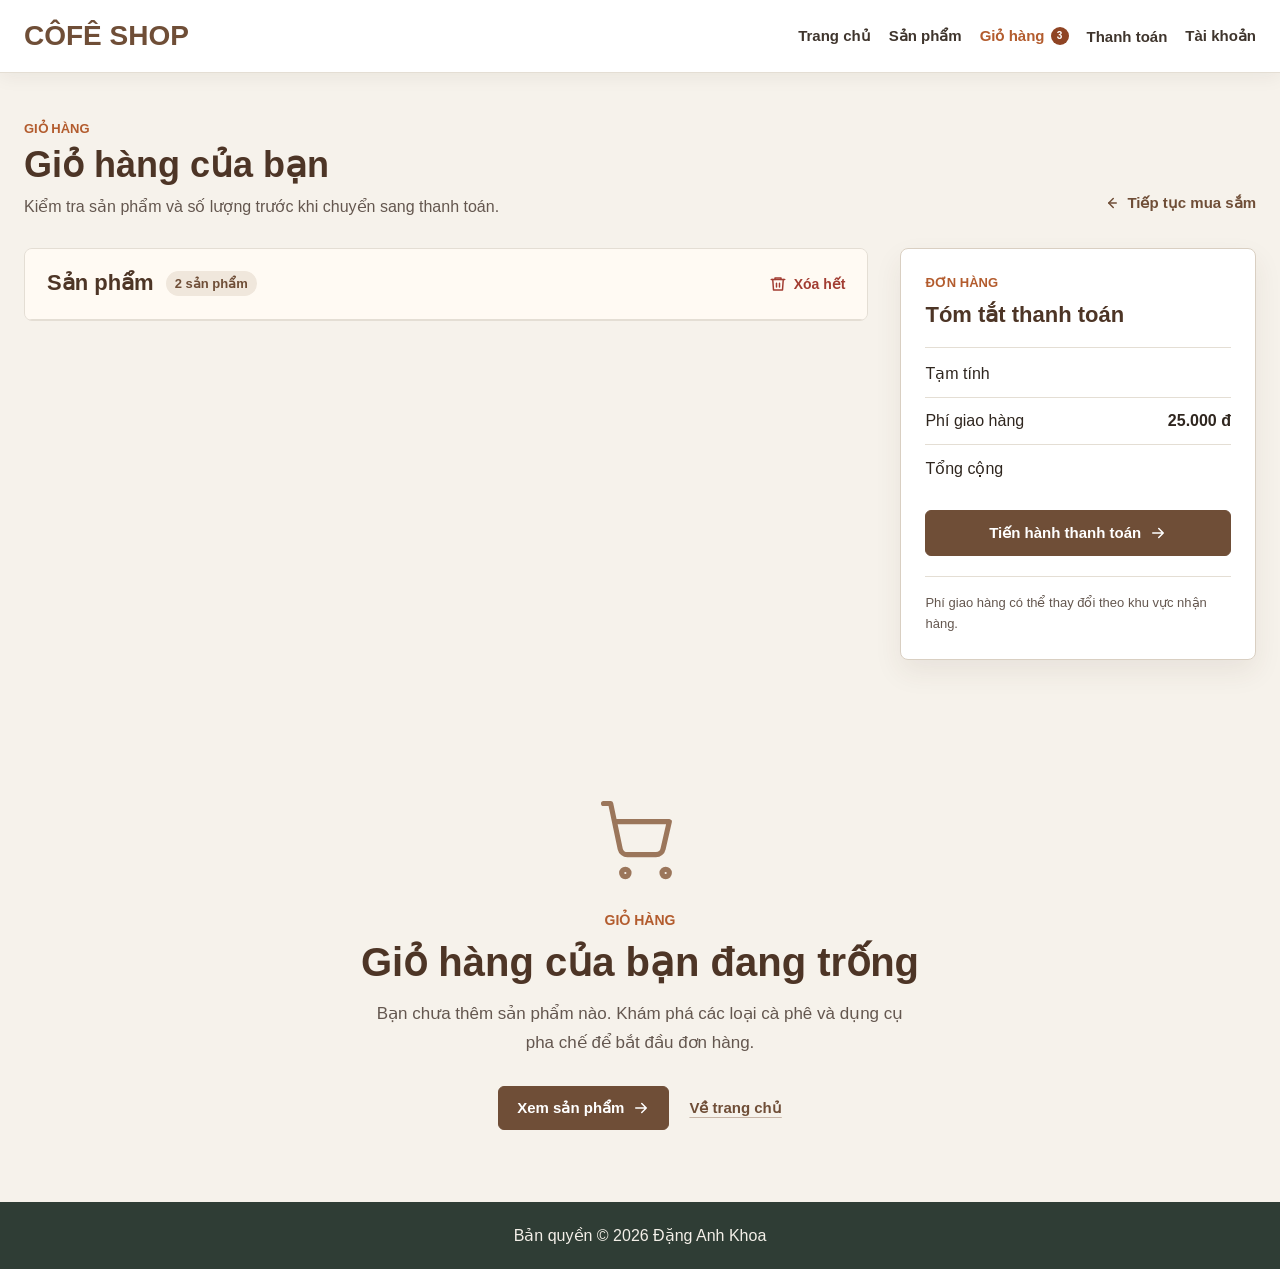
==== commit 744cb9be: "complete authenticator" ====
--- a/cart.html
+++ b/cart.html
@@ -12,36 +12,36 @@
       <div class="container header-inner">
         <a href="index.html" class="logo">CÔFÊ SHOP</a>
 
-        <nav class="main-nav desktop-nav" aria-label="Điều hướng chính">
+        <nav class="main-nav desktop-nav">
           <a href="index.html">Trang chủ</a>
           <a href="products.html">Sản phẩm</a>
           <a href="cart.html" class="active">
             Giỏ hàng
-            <span class="nav-cart-count" aria-label="3 sản phẩm">3</span>
+            <span class="nav-cart-count">3</span>
           </a>
           <a href="checkout.html">Thanh toán</a>
-          <a href="login.html">Tài khoản</a>
+          <a class="account" href="login.html">Tài khoản</a>
         </nav>
 
         <details class="mobile-nav">
-          <summary aria-label="Mở menu điều hướng" title="Menu">
-            <svg class="menu-icon" aria-hidden="true" viewBox="0 0 24 24">
+          <summary>
+            <svg class="menu-icon" viewBox="0 0 24 24">
               <path d="M4 6h16M4 12h16M4 18h16" />
             </svg>
-            <svg class="close-icon" aria-hidden="true" viewBox="0 0 24 24">
+            <svg class="close-icon" viewBox="0 0 24 24">
               <path d="m6 6 12 12M18 6 6 18" />
             </svg>
           </summary>
 
-          <nav class="main-nav mobile-menu" aria-label="Điều hướng di động">
+          <nav class="main-nav mobile-menu">
             <a href="index.html">Trang chủ</a>
             <a href="products.html">Sản phẩm</a>
             <a href="cart.html" class="active">
               Giỏ hàng
-              <span class="nav-cart-count" aria-label="3 sản phẩm">3</span>
+              <span class="nav-cart-count">3</span>
             </a>
             <a href="checkout.html">Thanh toán</a>
-            <a href="login.html">Tài khoản</a>
+            <a class="account" href="login.html">Tài khoản</a>
           </nav>
         </details>
       </div>
@@ -58,7 +58,7 @@
             </div>
 
             <a href="products.html" class="cart-back-link">
-              <svg aria-hidden="true" viewBox="0 0 24 24">
+              <svg viewBox="0 0 24 24">
                 <path d="m15 18-6-6 6-6" />
                 <path d="M9 12h10" />
               </svg>
@@ -67,15 +67,15 @@
           </div>
 
           <div class="cart-layout">
-            <section class="cart-panel" aria-labelledby="cart-title">
+            <section class="cart-panel">
               <div class="cart-panel-header">
                 <div class="cart-panel-heading">
-                  <h2 id="cart-title">Sản phẩm</h2>
+                  <h2>Sản phẩm</h2>
                   <span id="cart-count">2 sản phẩm</span>
                 </div>
 
                 <button class="cart-clear" type="button">
-                  <svg aria-hidden="true" viewBox="0 0 24 24">
+                  <svg viewBox="0 0 24 24">
                     <path d="M3 6h18" />
                     <path d="M8 6V4h8v2" />
                     <path d="m19 6-1 14H6L5 6" />
@@ -113,7 +113,7 @@
 
               <a href="checkout.html" class="btn cart-checkout-button">
                 Tiến hành thanh toán
-                <svg aria-hidden="true" viewBox="0 0 24 24">
+                <svg viewBox="0 0 24 24">
                   <path d="M5 12h14M13 6l6 6-6 6" />
                 </svg>
               </a>
@@ -123,16 +123,11 @@
           </div>
         </div>
       </section>
-      <section
-        id="empty-cart-section"
-        class="empty-cart-section"
-        aria-labelledby="empty-cart-title"
-      >
+      <section id="empty-cart-section" class="empty-cart-section">
         <div class="container">
           <div class="empty-cart-state">
             <svg
               class="empty-cart-icon"
-              aria-hidden="true"
               viewBox="0 0 24 24"
               fill="none"
               xmlns="http://www.w3.org/2000/svg"
@@ -145,7 +140,7 @@
             </svg>
 
             <p class="empty-cart-label">Giỏ hàng</p>
-            <h1 id="empty-cart-title">Giỏ hàng của bạn đang trống</h1>
+            <h1>Giỏ hàng của bạn đang trống</h1>
             <p class="empty-cart-description">
               Bạn chưa thêm sản phẩm nào. Khám phá các loại cà phê và dụng cụ pha chế để bắt đầu đơn
               hàng.
@@ -154,7 +149,7 @@
             <div class="empty-cart-actions">
               <a href="products.html" class="btn empty-cart-primary">
                 Xem sản phẩm
-                <svg aria-hidden="true" viewBox="0 0 24 24">
+                <svg viewBox="0 0 24 24">
                   <path d="M5 12h14M13 6l6 6-6 6" />
                 </svg>
               </a>
--- a/style.css
+++ b/style.css
@@ -1816,6 +1816,70 @@
   gap: 19px;
 }
 
+.auth-alert {
+  align-items: flex-start;
+  border: 1px solid transparent;
+  border-radius: 6px;
+  display: none;
+  gap: 10px;
+  line-height: 1.5;
+  padding: 12px 13px;
+}
+
+.auth-alert.is-visible,
+.auth-form.is-login-failed #login-form-error,
+.auth-form.is-register-failed #register-form-error,
+.auth-form.is-register-success #register-form-success {
+  display: flex;
+}
+
+.auth-alert svg {
+  fill: none;
+  flex: 0 0 auto;
+  height: 20px;
+  margin-top: 1px;
+  stroke: currentColor;
+  stroke-linecap: round;
+  stroke-linejoin: round;
+  stroke-width: 1.9;
+  width: 20px;
+}
+
+.auth-alert strong,
+.auth-alert span {
+  display: block;
+}
+
+.auth-alert strong {
+  font-size: 14px;
+  margin-bottom: 2px;
+}
+
+.auth-alert span {
+  font-size: 13px;
+}
+
+.auth-alert-error {
+  background: #fff4f2;
+  border-color: #efb7a8;
+  color: #842a1d;
+}
+
+.auth-alert-success {
+  background: #f0faf3;
+  border-color: #a8d8b5;
+  color: #27613a;
+}
+
+.auth-alert-link {
+  display: inline-block;
+  font-size: 13px;
+  font-weight: 700;
+  margin-top: 6px;
+  text-decoration: underline;
+  text-underline-offset: 3px;
+}
+
 .auth-form-grid {
   display: grid;
   gap: 16px;
@@ -1843,6 +1907,58 @@
   width: 100%;
 }
 
+.password-input {
+  position: relative;
+}
+
+.password-input input {
+  padding-right: 52px;
+}
+
+.password-toggle {
+  position: absolute;
+  top: 50%;
+  right: 3px;
+  transform: translateY(-50%);
+  display: grid;
+  place-items: center;
+  width: 40px;
+  height: 40px;
+  padding: 0;
+  border: 0;
+  border-radius: 4px;
+  background: transparent;
+  color: #6f4e37;
+  cursor: pointer;
+}
+
+.password-toggle:hover {
+  background: #f3eee8;
+}
+
+.password-toggle:focus-visible {
+  outline: 2px solid #8a674e;
+  outline-offset: 1px;
+}
+
+.password-toggle svg {
+  width: 22px;
+  height: 22px;
+  fill: none;
+  stroke: currentColor;
+  stroke-width: 1.7;
+  stroke-linecap: round;
+  stroke-linejoin: round;
+}
+
+.password-toggle-slash {
+  display: none;
+}
+
+.password-toggle.is-visible .password-toggle-slash {
+  display: block;
+}
+
 .auth-field input::placeholder {
   color: #a1968d;
 }
@@ -1851,6 +1967,37 @@
   border-color: #8a674e;
   box-shadow: 0 0 0 3px rgba(111, 78, 55, 0.12);
   outline: 0;
+}
+
+.auth-field input:invalid:not(:placeholder-shown),
+.auth-form.was-submitted .auth-field input:invalid,
+.auth-field.is-invalid input {
+  background: #fffaf9;
+  border-color: #c94632;
+  box-shadow: 0 0 0 3px rgba(201, 70, 50, 0.1);
+}
+
+.auth-field input:valid:not(:placeholder-shown),
+.auth-field.is-valid input {
+  border-color: #6aa06a;
+}
+
+.auth-field-feedback {
+  color: #b23a2f;
+  /* display: none; */
+  font-size: 12px;
+  line-height: 1.45;
+}
+
+.auth-field input:invalid:not(:placeholder-shown) ~ .auth-field-feedback,
+.auth-form.was-submitted .auth-field input:invalid ~ .auth-field-feedback,
+.auth-field.is-invalid .auth-field-feedback,
+.auth-check.is-invalid + .auth-check-feedback {
+  display: block;
+}
+
+.auth-form.was-submitted .auth-check:has(input:invalid) + .auth-check-feedback {
+  display: block;
 }
 
 .auth-form-options {
@@ -1876,6 +2023,26 @@
   height: 16px;
   margin-top: 2px;
   width: 16px;
+}
+
+.auth-check.is-invalid {
+  background: #fff4f2;
+  border: 1px solid #efb7a8;
+  border-radius: 6px;
+  color: #842a1d;
+  padding: 11px 12px;
+}
+
+.auth-form.was-submitted .auth-check:has(input:invalid) {
+  background: #fff4f2;
+  border: 1px solid #efb7a8;
+  border-radius: 6px;
+  color: #842a1d;
+  padding: 11px 12px;
+}
+
+.auth-check-feedback {
+  margin-top: -11px;
 }
 
 .auth-text-link,
